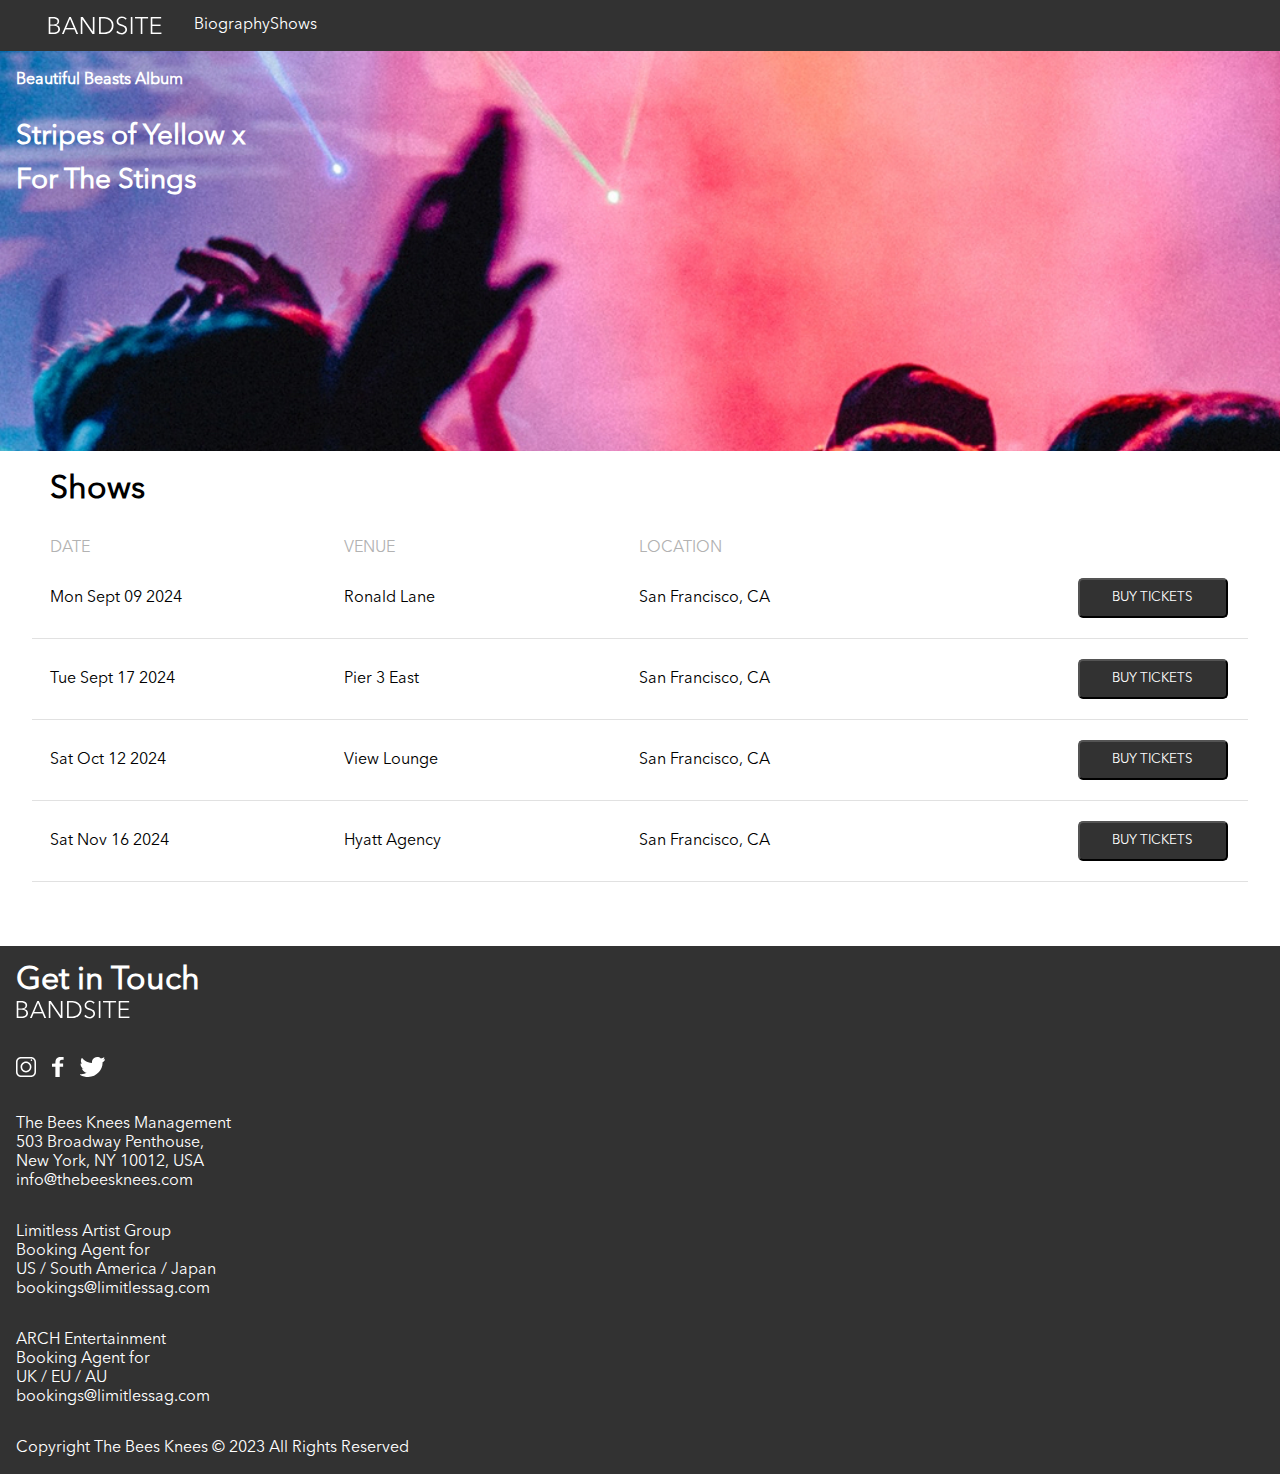
==== pages/shows.html @ a175c361 "updated the sytling of iframe for SoundCloud widget" ====
<!DOCTYPE html>
<html lang="en">

<head>
  <meta charset="UTF-8" />
  <meta name="viewport" content="width=device-width, initial-scale=1.0" />
  <title>Shows</title>
  <link rel="stylesheet" href="../styles/shows.css" />
</head>

<body>
  <header class="header">
    <div class="header__container">
      <img class="header__title" src="../assets/Logo/Logo-bandsite.svg" alt="Band logo" />
    </div>
    <nav class="top-nav">
      <ul class="top-nav__list">
        <li class="top-nav__item">
          <a href="../index.html" class="top-nav__link">Biography</a>
        </li>
        <li class="top-nav__item">
          <a href="#" class="top-nav__link">Shows</a>
        </li>
      </ul>
    </nav>
  </header>

  <section class="hero">
    <h2 class="hero__bandName">Beautiful Beasts Album</h2>
    <h2 class="hero__Text">Stripes of Yellow x</h2>
    <h2 class="hero__Text">For The Stings</h2>

    <iframe  class="soundCloud" scrolling="no" frameborder="no" allow="autoplay"
      src=" https://w.soundcloud.com/player/?url=https%3A//api.soundcloud.com/tracks/293&amp;{ ADD YOUR PARAMETERS HERE }">
    </iframe>


  </section>

  <section class="gallery bg-white">
    <h1 class="px-10px min_title">Shows</h1>

    <div class="mt-30px max_table">
      <div class="table_header_box px-10px">
        <div class="table_header four-half">DATE</div>
        <div class="table_header four-half">VENUE</div>
        <div class="table_header four-half">LOCATION</div>
        <div class="table_header four-half"></div>
      </div>

      <div class="table_list px-10px">
        <div class="four-half">Mon Sept 09 2024</div>
        <div class="four-half">Ronald Lane</div>
        <div class="four-half">San Francisco, CA</div>
        <div class="four-half justify-end">
          <button class="content_btn">BUY TICKETS</button>
        </div>
      </div>
      <div class="table_list px-10px">
        <div class="four-half">Tue Sept 17 2024</div>
        <div class="four-half">Pier 3 East</div>
        <div class="four-half">San Francisco, CA</div>
        <div class="four-half justify-end">
          <button class="content_btn">BUY TICKETS</button>
        </div>
      </div>
      <div class="table_list px-10px">
        <div class="four-half">Sat Oct 12 2024</div>
        <div class="four-half">View Lounge</div>
        <div class="four-half">San Francisco, CA</div>
        <div class="four-half justify-end">
          <button class="content_btn">BUY TICKETS</button>
        </div>
      </div>
      <div class="table_list px-10px">
        <div class="four-half">Sat Nov 16 2024</div>
        <div class="four-half">Hyatt Agency</div>
        <div class="four-half">San Francisco, CA</div>
        <div class="four-half justify-end">
          <button class="content_btn">BUY TICKETS</button>
        </div>
      </div>
    </div>
    <div class="mt-30px min_table">
      <div class="min_table_list">
        <div class="table_header">DATE</div>
        <div class="mt-10px text-gary">Mon Sept 09 2024</div>
        <div class="table_header mt-15px">VENUE</div>
        <div class="mt-10px text-gary">Ronald Lane</div>
        <div class="table_header mt-15px">LOCATION</div>
        <div class="mt-10px text-gary">San Francisco, CA</div>
        <button class="content_btn mt-30px">BUY TICKETS</button>
      </div>
      <div class="min_table_list">
        <div class="table_header">DATE</div>
        <div class="mt-10px text-gary">Tue Sept 17 2024</div>
        <div class="table_header mt-15px">VENUE</div>
        <div class="mt-10px text-gary">Pier 3 East</div>
        <div class="table_header mt-15px">LOCATION</div>
        <div class="mt-10px text-gary">San Francisco, CA</div>
        <button class="content_btn mt-30px">BUY TICKETS</button>
      </div>
      <div class="min_table_list">
        <div class="table_header">DATE</div>
        <div class="mt-10px text-gary">Sat Oct 12 2024</div>
        <div class="table_header mt-15px">VENUE</div>
        <div class="mt-10px text-gary">View Lounge</div>
        <div class="table_header mt-15px">LOCATION</div>
        <div class="mt-10px text-gary">San Francisco, CA</div>
        <button class="content_btn mt-30px">BUY TICKETS</button>
      </div>
      <div class="min_table_list">
        <div class="table_header">DATE</div>
        <div class="mt-10px text-gary">Sat Nov 16 2024</div>
        <div class="table_header mt-15px">VENUE</div>
        <div class="mt-10px text-gary">Hyatt Agency</div>
        <div class="table_header mt-15px">LOCATION</div>
        <div class="mt-10px text-gary">San Francisco, CA</div>
        <button class="content_btn mt-30px">BUY TICKETS</button>
      </div>
    </div>
  </section>

  <footer class="footer">
    <section class="footer__topBanner">
      <h1>Get in Touch</h1>
      <img class="bottomBanner__topBannerLogo" src="../assets/Logo/Logo-bandsite.svg" alt="logo" />
    </section>

    <section class="footer__social">
      <a href="https://www.instagram.com"><img class="footer__icons" src="../assets/Icons/SVG/Icon-instagram.svg"
          alt="Instagram" /></a>
      <a href="https://www.facebook.com"><img class="footer__icons" src="../assets/Icons/SVG/Icon-facebook.svg"
          alt="Facebook" /></a>
      <a href="https://www.twitter.com"><img class="footer__icons" src="../assets/Icons/SVG/Icon-twitter.svg"
          alt="Twitter" /></a>
    </section>
    
    <section>
      <p>The Bees Knees Management</p>
      <p>
        503 Broadway Penthouse,<br />
        New York, NY 10012, USA <br />
      </p>
      <p>info@thebeesknees.com</p>
    </section>

    <section>
      <p>Limitless Artist Group</p>
      <p>
        Booking Agent for <br />
        US / South America / Japan
      </p>
      <p>bookings@limitlessag.com</p>
    </section>

    <section>
      <p>ARCH Entertainment</p>
      <p>
        Booking Agent for <br />
        UK / EU / AU
      </p>
      <p>bookings@limitlessag.com</p>
    </section>
  </footer>

  <div class="bottomBanner">
    <img class="bottomBanner__logo" src="../assets/Logo/Logo-bandsite.svg" alt="logo" />
    <p class="bottomBanner__text">
      Copyright The Bees Knees © 2023 All Rights Reserved
    </p>
  </div>

  <script src="../scripts/build-shows-page.js"></script>
</body>

</html>
---- styles/shows.css ----
@font-face {
  font-family: "AvenirNext";
  src: url(../../assets/Font/AvenirNextLTPro-Regular.otf) format("opentype");
}
* {
  font-family: "AvenirNext";
}

*, *::before, *::after {
  box-sizing: border-box;
}

body {
  margin: 0;
}

@font-face {
  font-family: "AvenirNext";
  src: url(../../assets/Font/AvenirNextLTPro-Regular.otf) format("opentype");
}
* {
  font-family: "AvenirNext";
  margin: 0;
  padding: 0;
  box-sizing: border-box;
}

.header__title {
  display: flex;
  justify-content: center;
  align-items: center;
  padding: 1rem;
}

.header__container {
  background-color: #323232;
  display: flex;
  justify-content: space-around;
  align-items: center;
}

@media (min-width: 768px) {
  .header {
    background-color: #323232;
    display: flex;
    align-items: center;
    padding-left: 2rem;
  }
}
@media (min-width: 1280px) {
  .header {
    background-color: #323232;
    display: flex;
    align-items: center;
    padding-left: 2rem;
  }
}
.top-nav {
  background-color: #323232;
}

.top-nav__list {
  list-style: none;
  display: flex;
  justify-content: space-evenly;
  align-items: center;
  padding: 1rem;
  margin: 0;
}

.top-nav__link {
  text-decoration: none;
  color: #fff;
}

.hero {
  background-image: url("../assets/Images/Photo-gallery-1.jpg");
  height: 25rem;
  width: 100%;
  background-size: cover;
  background-position: center;
  display: flex;
  flex-direction: column;
  /* justify-content: space-around; */
}

.hero__bandName {
  color: #fff;
  font-size: 1rem;
  margin: 1.25rem 0;
  margin-left: 1rem;
}

.hero__Text {
  font-size: 1.75rem;
  color: #fff;
  margin-top: 0.625rem;
  margin-left: 1rem;
}

.footer {
  margin-top: 0;
  display: flex;
  flex-direction: column;
  background-color: #323232;
  color: #fff;
}
.footer section {
  margin: 1rem;
}

.footer__topBanner {
  flex-direction: row;
}
@media (max-width: 768px) {
  .footer__topBanner--logo {
    display: none;
  }
}

.footer__topBannerLogo {
  flex-direction: row;
}
@media (max-width: 768px) {
  .footer__topBannerLogo {
    display: none;
  }
}

.footer__social {
  display: flex;
  flex-direction: row;
  justify-content: flex-start;
  align-items: center;
}

.footer__icons {
  margin-right: 1rem;
}

.bottomBanner {
  display: flex;
  flex-direction: column;
  margin-top: 0;
  background-color: #323232;
}
.bottomBanner * {
  margin: 1rem;
}

.bottomBanner__logo {
  max-width: 15rem;
}

@media (min-width: 768px) {
  .bottomBanner__logo {
    display: none;
  }
}
.bottomBanner__text {
  color: #fff;
}

.gallery {
  width: 100%;
  background-color: #eee;
  min-height: 5rem;
  padding: 1.25rem 2rem 4rem;
}

.mt-30px {
  margin-top: 1.875rem;
}

.mt-15px {
  margin-top: 0.9375rem;
}

.bg-white {
  background: #fff;
}

.table_header {
  color: #b2b2b2;
}

.table_header_box {
  display: flex;
}

.px-10px {
  padding: 0 1.1rem;
}

.four-half {
  width: calc((100% - 0.15rem) / 4);
  transition: transform 0.3s, box-shadow 0.3s;
}

.table_list {
  border-bottom: 1px solid #e1e1e1;
  display: flex;
  padding: 1.25rem 1.1rem;
  align-items: center;
}

.content_btn {
  background: #323232;
  width: 9.375rem;
  height: 2.5rem;
  border-radius: 0.3125rem;
  color: #fff;
}

.justify-end {
  display: flex;
  justify-content: end;
}

.min_table {
  display: none;
  width: 100%;
  margin-bottom: 1.25rem;
}

.soundCloud {
  margin-top: 1rem;
  margin-left: 1rem;
  width: 60%;
  height: 10rem;
}

@media (max-width: 768px) {
  .max_table {
    display: none;
  }
  .min_table {
    display: block;
  }
  .gallery {
    padding: 0 !important;
  }
  .content_btn {
    width: 100%;
  }
  .min_table_list {
    border-bottom: 1px solid #b2b2b2;
    padding: 1.1rem;
  }
  .min_title {
    margin-top: 1.25rem;
  }
}
.mt-10px {
  margin-top: 0.625rem;
}

.text-gary {
  color: #323232;
}/*# sourceMappingURL=shows.css.map */
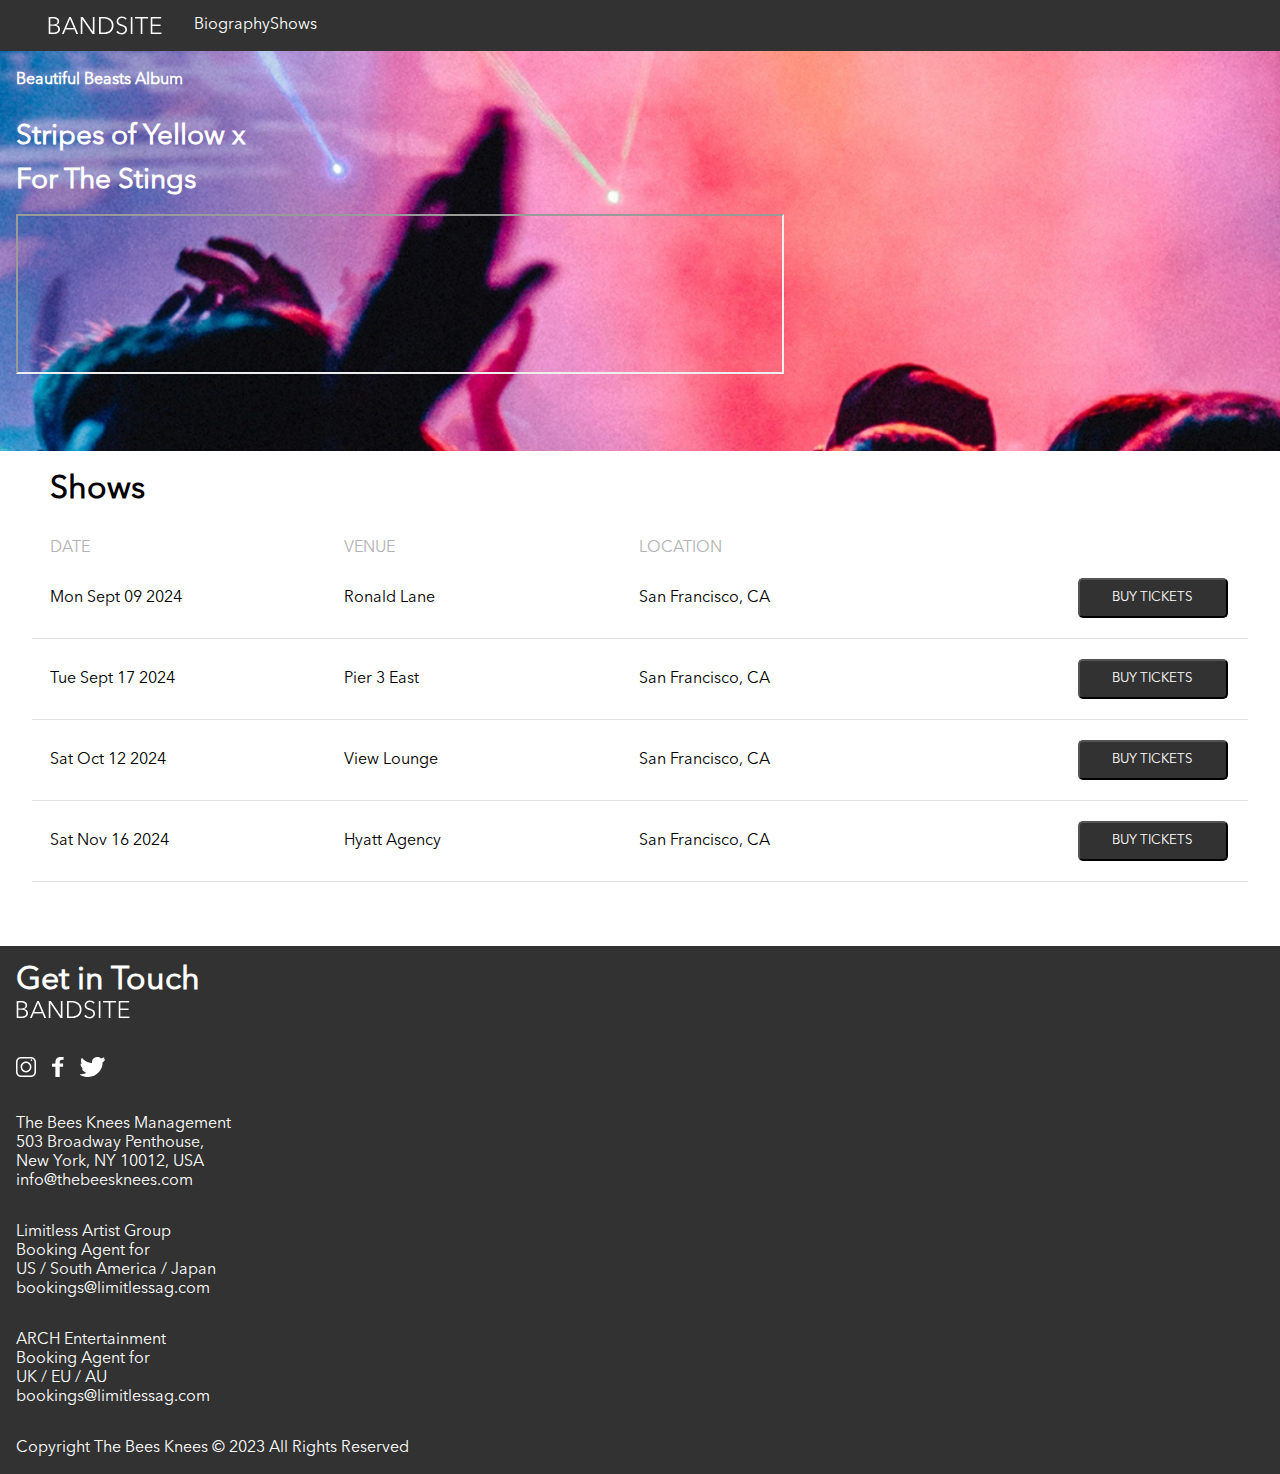
==== commit bcd64486: "rewrited the shows section so shows are generated via DOM and is now responsive" ====
--- a/pages/shows.html
+++ b/pages/shows.html
@@ -30,7 +30,7 @@
     <h2 class="hero__Text">Stripes of Yellow x</h2>
     <h2 class="hero__Text">For The Stings</h2>
 
-    <iframe  class="soundCloud" scrolling="no" frameborder="no" allow="autoplay"
+    <iframe class="soundCloud" allow="autoplay"
       src=" https://w.soundcloud.com/player/?url=https%3A//api.soundcloud.com/tracks/293&amp;{ ADD YOUR PARAMETERS HERE }">
     </iframe>
 
@@ -39,87 +39,15 @@
 
   <section class="gallery bg-white">
     <h1 class="px-10px min_title">Shows</h1>
+    <!-- non-mobile shows table code  -->
+    <div id="showsTitle" class="mt-30px max_table"></div>
+  </section>
 
-    <div class="mt-30px max_table">
-      <div class="table_header_box px-10px">
-        <div class="table_header four-half">DATE</div>
-        <div class="table_header four-half">VENUE</div>
-        <div class="table_header four-half">LOCATION</div>
-        <div class="table_header four-half"></div>
-      </div>
 
-      <div class="table_list px-10px">
-        <div class="four-half">Mon Sept 09 2024</div>
-        <div class="four-half">Ronald Lane</div>
-        <div class="four-half">San Francisco, CA</div>
-        <div class="four-half justify-end">
-          <button class="content_btn">BUY TICKETS</button>
-        </div>
-      </div>
-      <div class="table_list px-10px">
-        <div class="four-half">Tue Sept 17 2024</div>
-        <div class="four-half">Pier 3 East</div>
-        <div class="four-half">San Francisco, CA</div>
-        <div class="four-half justify-end">
-          <button class="content_btn">BUY TICKETS</button>
-        </div>
-      </div>
-      <div class="table_list px-10px">
-        <div class="four-half">Sat Oct 12 2024</div>
-        <div class="four-half">View Lounge</div>
-        <div class="four-half">San Francisco, CA</div>
-        <div class="four-half justify-end">
-          <button class="content_btn">BUY TICKETS</button>
-        </div>
-      </div>
-      <div class="table_list px-10px">
-        <div class="four-half">Sat Nov 16 2024</div>
-        <div class="four-half">Hyatt Agency</div>
-        <div class="four-half">San Francisco, CA</div>
-        <div class="four-half justify-end">
-          <button class="content_btn">BUY TICKETS</button>
-        </div>
-      </div>
-    </div>
-    <div class="mt-30px min_table">
-      <div class="min_table_list">
-        <div class="table_header">DATE</div>
-        <div class="mt-10px text-gary">Mon Sept 09 2024</div>
-        <div class="table_header mt-15px">VENUE</div>
-        <div class="mt-10px text-gary">Ronald Lane</div>
-        <div class="table_header mt-15px">LOCATION</div>
-        <div class="mt-10px text-gary">San Francisco, CA</div>
-        <button class="content_btn mt-30px">BUY TICKETS</button>
-      </div>
-      <div class="min_table_list">
-        <div class="table_header">DATE</div>
-        <div class="mt-10px text-gary">Tue Sept 17 2024</div>
-        <div class="table_header mt-15px">VENUE</div>
-        <div class="mt-10px text-gary">Pier 3 East</div>
-        <div class="table_header mt-15px">LOCATION</div>
-        <div class="mt-10px text-gary">San Francisco, CA</div>
-        <button class="content_btn mt-30px">BUY TICKETS</button>
-      </div>
-      <div class="min_table_list">
-        <div class="table_header">DATE</div>
-        <div class="mt-10px text-gary">Sat Oct 12 2024</div>
-        <div class="table_header mt-15px">VENUE</div>
-        <div class="mt-10px text-gary">View Lounge</div>
-        <div class="table_header mt-15px">LOCATION</div>
-        <div class="mt-10px text-gary">San Francisco, CA</div>
-        <button class="content_btn mt-30px">BUY TICKETS</button>
-      </div>
-      <div class="min_table_list">
-        <div class="table_header">DATE</div>
-        <div class="mt-10px text-gary">Sat Nov 16 2024</div>
-        <div class="table_header mt-15px">VENUE</div>
-        <div class="mt-10px text-gary">Hyatt Agency</div>
-        <div class="table_header mt-15px">LOCATION</div>
-        <div class="mt-10px text-gary">San Francisco, CA</div>
-        <button class="content_btn mt-30px">BUY TICKETS</button>
-      </div>
-    </div>
-  </section>
+
+  <!-- mobile shows table code  -->
+  <div id="showsMobile" class="mt-30px min_table"></div>
+
 
   <footer class="footer">
     <section class="footer__topBanner">
@@ -135,7 +63,7 @@
       <a href="https://www.twitter.com"><img class="footer__icons" src="../assets/Icons/SVG/Icon-twitter.svg"
           alt="Twitter" /></a>
     </section>
-    
+
     <section>
       <p>The Bees Knees Management</p>
       <p>
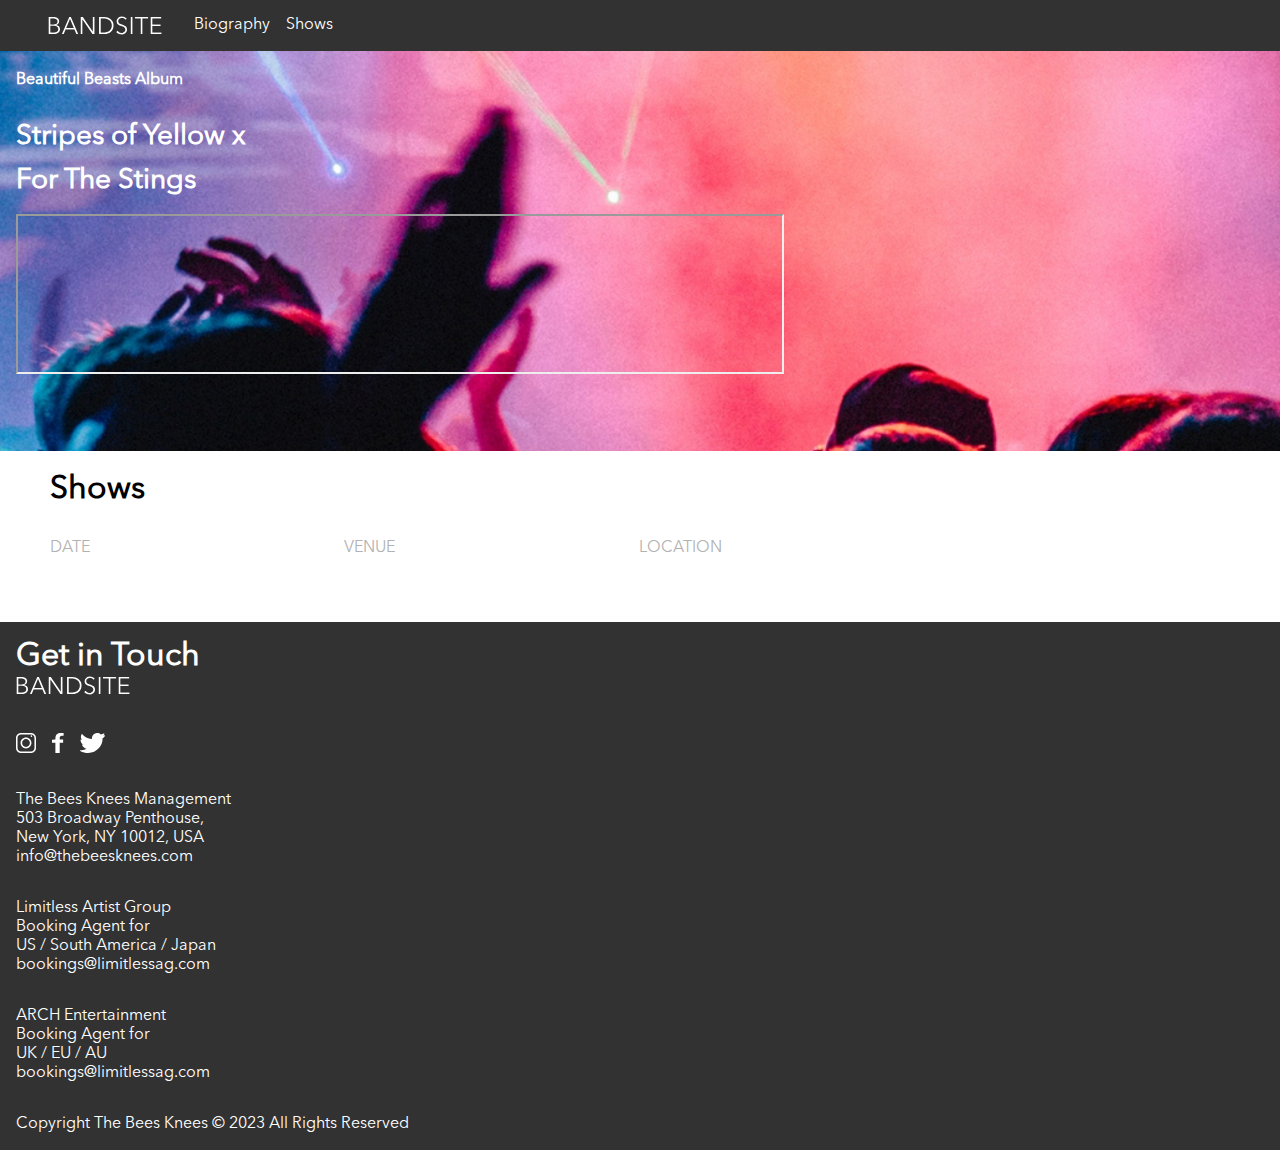
==== commit debd614b: "implimented the api into the shows page and ensure dates are converted into readable date" ====
--- a/pages/shows.html
+++ b/pages/shows.html
@@ -99,7 +99,8 @@
     </p>
   </div>
 
-  <script src="../scripts/build-shows-page.js"></script>
+  <script type="module" src="../scripts/build-shows-page.js"></script>
+  <script type="module" src="../scripts/build-shows-page.js"></script>
 </body>
 
 </html>--- a/styles/shows.css
+++ b/styles/shows.css
@@ -66,6 +66,7 @@
   align-items: center;
   padding: 1rem;
   margin: 0;
+  gap: 1rem;
 }
 
 .top-nav__link {
